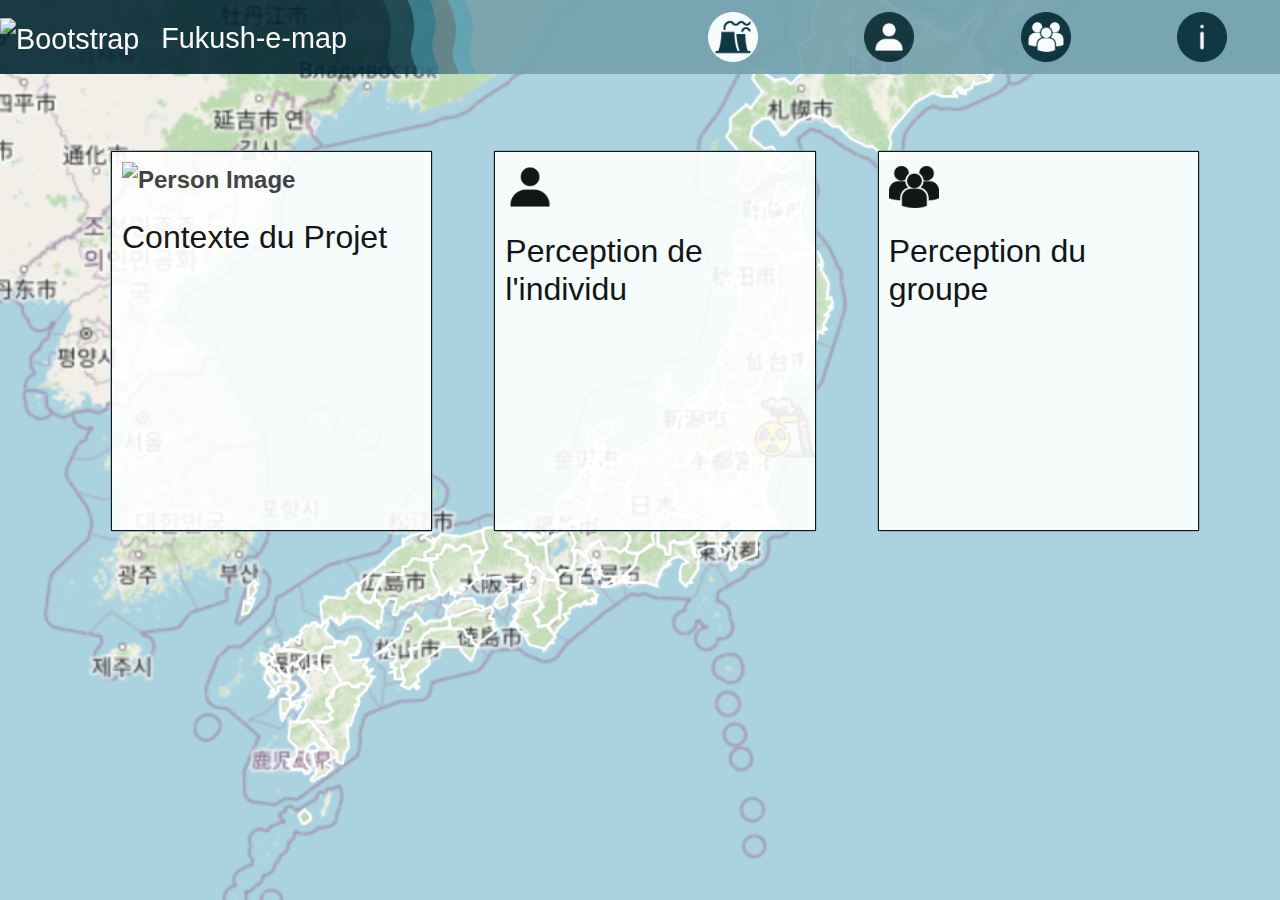
==== index.html @ 57be2b5f "Date" ====
<!DOCTYPE html>
<html lang="en">

<head>
    <meta charset="UTF-8">
    <meta name="viewport" content="width=device-width, initial-scale=1.0">
    <title>Document</title>

    <!-- Chargement d'un fichier de style CSS depuis le site web BootstrapCDN  -->
    <link rel="stylesheet" href="https://stackpath.bootstrapcdn.com/bootstrap/4.5.2/css/bootstrap.min.css">
    <link rel="stylesheet" href="style.css">
    <link rel="stylesheet" href="css/animation_page_accueil.css">
    <link rel="stylesheet" href="composant_copy/Animation_header.css">
    <link rel="stylesheet" href="composant_copy/header.css">

<body>
    <div id="body2">
        <div class="container">
            <header id="header2" class="border-bottom lh-1 py-1 fixed-top">
                <div class="row flex-nowrap justify-content-between align-items-center">
                    <div class="col-6 pt-1">
                        <a class="navbar-brand" href="index.html">
                            <img src="img/logo.png" alt="Bootstrap" width=100% height=100%>
                            <a class="navbar-brand" href="index.html">Fukush-e-map</a>
                        </a>
                    </div>
                    <div class="col-6">
                        <div style="display: flex; flex-wrap: wrap; justify-content: space-around;">
                            <div class="card-container2">
                                <div class="card2">
                                    <a id="lienImage1" href="index.html">
                                        <div class="card--display2"
                                            style="display: flex; align-items: center; justify-content: center;">
                                            <img id="imageChanger1" src="img/Centrale_aprés.png"class="person-icon">
                                        </div>
                                    </a>
                                    <div class="card--border2"></div>
                                </div>
                            </div>
    
                            <div class="card-container2">
                                <div class="card2">
                                    <a id="lienImage2" href="Individue.html">
                                        <div class="card--display2"
                                            style="display: flex; align-items: center; justify-content: center;">
                                            <img id="imageChanger2" src="img/Utilisateur_avant.png"class="person-icon">
                                        </div>
                                    </a>
                                    <div class="card--border2"></div>
                                </div>
                            </div>
    
                            <div class="card-container2">
                                <div class="card2">
                                    <a id="lienImage3" href="Groupe.html">
                                        <div class="card--display2" style="display: flex; align-items: center; justify-content: center;">
                                            <img id="imageChanger3" src="img/Groupe_avant.png" alt="Groupe" class="person-icon">
                                        </div>
                                    </a>
                                    <div class="card--border2"></div>
                                </div>
                            </div>
    
                            <div class="card-container2" >
                                <div class="card2" >
                                    <a id="lienImage4" href="Source.html">
                                        <div class="card--display2"
                                            style="display: flex; align-items: center; justify-content: center;">
                                            <img id="imageChanger4" src="img/info_avant.png" alt="Info" class="person-icon">
                                        </div>
                                    </a>
                                    <div class="card--border2"></div>
                                </div>
                            </div>
                        </div>
                    </div>
                </div>
            </header>
        </div>
    </div>
    
    <div class="card-container">
        <div class="card"><a href="hottub">
                <div class="card--display"><img src="img/Centrale.png" alt="Person Image" class="person-icon"></i><br>
                    <h2>Contexte du Projet</h2>
                </div>
                <div class="card--hover">
                    <h2>Contexte du Projet</h2>
                    <p style="font-size:0.8em;">L’application donnera suite aux résultats du projet de recherche DILEM
                        (2012-2017), consacré au suivi de personnes sinistrées de l’accident nucléaire de la centrale
                        Fukushima Daiichi (1F) au Japon, et focalisé sur la « zone grise » de l’accident. Il s’agit des
                        territoires contaminés ou suspectés de l’être mais non reconnus officiellement, situés au-delà
                        de la zone d’évacuation définie par le gouvernement en 2011.</p>
                    <p class="link">Lien vers des sources du projet</p>
                </div>
            </a>
            <div class="card--border"></div>
        </div>
    </div>
    <div class="card-container" id="ff">
        <div class="card"><a href="worldweb">
                <div class="card--display">
                    <img src="img/utilisateur.png" alt="Person Image" class="person-icon">
                    <br>
                    <h2>Perception de l'individu</h2>
                </div>

                <div class="card--hover">
                    <h2>Perception de l'individu</h2>
                    <p>La section concernée de l'application va vous permettre de visualiser par individus
                        les éléments suivants : <br>
                        - Les lieux de résidence en 2011, 2013, 2014, 2015, 2016 et 2017.<br>
                        - Les zones étant considérées comme à risque et les zones sûres en 2013, 2015 et
                        2017.</p>
                    <p class="link">Lien vers la page Individu</p>
                </div>
            </a>
            <div class="card--border"></div>
        </div>
    </div>
    <div class="card-container">
        <div class="card" id="groupe"><a href="trainthings">
                <div class="card--display"><img src="img/Groupe.png" alt="Person Image" class="person-icon"></i><br>
                    <h2>Perception du groupe</h2>
                </div>
                <div class="card--hover">
                    <h2>Perception du groupe</h2>
                    <p>Cette partie de l'application vous permettra de comparer les deux données
                        suivantes :<br>- Les relevées de radiation mesurée par le gouvernement Japonais.<br>- Les
                        espaces jugés à risque radiatif par les enquêtés.</p>
                    <p class="link">Lien vers la page Groupe</p>
                </div>
            </a>
            <div class="card--border"></div>
        </div>
    </div>
</body>

<script src="https://code.jquery.com/jquery-3.5.1.min.js"></script>
<script src="js/Jquery.js"></script>


</html>
---- style.css ----
header {
  margin-bottom: 20px;
  /* Ajoute un espace de 20 pixels en bas de l'en-tête */
  background-image: url("img/banniére3.png");
  background-size: cover;
  /* Redimensionne l'image pour couvrir l'en-tête */
  background-position: center;
  /* Centre l'image dans l'en-tête */
  background-repeat: no-repeat;
  /* Empêche la répétition de l'image */
  z-index: 1000;
  /* Définir un z-index élevé pour maintenir le header au-dessus */

}

.leaflet-sidebar-header {
  background-color: #5A7B85;
  opacity: 0.9;
  padding: 10px;
  /* Ajoute un espacement intérieur de 10 pixels */
  margin-bottom: 10px;
  /* Ajoute un espace de 10 pixels en bas de l'en-tête */
  max-height: 60px;
  /* Limite la hauteur de l'en-tête */
}

/* Ajuster les marges et paddings des éléments internes */
header .navbar-brand img {
  width: 65px;
  /* Réduire la taille du logo */
  height: 65px;
  margin-right: 2px;
  /* Ajouter un espace entre le logo et le texte */
}

header .navbar-brand {
  font-size: 1.80rem;
  margin-right: 20px;
  color: #FEFCFC;
  margin-right: 20px;
}

header .col-4.d-flex.justify-content-end.align-items-center {
  padding-top: 10px;
  /* Ajouter un espace au-dessus du bouton Source */
  padding-bottom: 10px;
  /* Ajouter un espace en dessous du bouton Source */
}

.custom-btn {
  background-color: #EEE9E4;
  color: #B32A2A;
  border-color: black;
  border-radius: 21px;

  /* Ajoutez d'autres styles personnalisés selon vos besoins */
}

.btn-outline-primary:hover {
  color: #B32A2A;
  background-color: #EEE9E4;
  border-color: #EEE9E4;
}

.container {
  margin-right: auto;
  margin-left: auto;
  position: relative;
  padding-top: 50px;
}

#contexte {
  margin-right: auto;
  margin-left: auto;
  background-color: #2C7185;
  /* Background color */
  position: relative;
  border-radius: 10px;
  /* Vous pouvez ajuster la valeur en pixels selon le degré de courbure souhaité */
  border-top-left-radius: 10px;
  border-top-right-radius: 10px;
  border-bottom-right-radius: 10px;
  border-bottom-left-radius: 10px;
  color: white;
}

/* Style pour le conteneur risque réel vs risque perçu*/
.col-md-12:nth-child(2) .border {
  background-color: #5A7B85;
  /* Changer la couleur de fond  */
  color: #FEFCFC;
  /* Changer la couleur des textes  */
}

/* Style pour le conteneur risque réel vs risque perçu*/
.col-md-12:nth-child(3) .border {
  background-color: #5A9CB1;
  /* Changer la couleur de fond  */
  color: #FEFCFC;
  /* Changer la couleur des textes  */
}

.content {
  padding: 20px;
}

@font-face {
  font-family: 'Allerta Stencile';
  src: url('font/AllertaStencil-Regular.ttf') format('truetype');
}

body {
  font-family: 'Allerta Stencile', sans-serif;
  margin: 0;
  padding-top: 70px;
  background-image:url('img/ecran.png');
  background-size: cover;
  background-position: center;
  background-repeat: no-repeat;
  background-attachment: fixed;
  background-blend-mode: multiply;
  opacity: 0.9;
}

html,
body {
  width: 100%;
  margin: 0;
  padding: 0;
}

.custom-map-container {
  height: calc(100vh - 80px);
}


.border-bottom {
  border-bottom: 0px solid #dee2e6 !important;
}

/* STYLE du sidepanel */

.sidepanel {
  position: relative;
  z-index: 999;
  /* Définir un z-index inférieur pour le sidepanel */
  font-family: 'Allerta Stencile', sans-serif;
}

.header h1 {
  display: flex;
  justify-content: center;
  align-items: center;
}

.header a {
  font-size: 16px;
  color: #D6D6D6;
  text-decoration: none;
  margin-left: 24px;
}

.header a:hover {
  color: #2C7185;
  text-decoration: underline;
}

.header a span {
  margin-left: 4px;
}

.header a svg {
  vertical-align: middle;
}

.sidepanel-content {
  font-size: 1rem;
  text-decoration: none;
  font-size: 1rem;
  color: black;
  transition: color 0.3s ease-in;
  font-family: 'Allerta Stencile', sans-serif;
}

.sidepanel-content h4 {
  margin-top: 0;
  margin-bottom: 0;
}

.sidepanel-content a:hover {
  color: #2C7185;
  text-decoration: underline;
}

label {
  font-size: small;
  /* Ajustez la taille du texte du label */
}

select {
  font-size: small;
}
/* Style pour positionner les labels en dessous */
#tickmarks {
  display: flex;
  padding-top: 10px;
  list-style-type: none;
  margin: 0;
  padding: 0;
}

.tickmarks-below {
  position: fixed;
  bottom: 0;
  width: 100%;
  text-align: center;
  /* Pour centrer les tickmarks horizontalement */
  transform: translateY(100%);
  /* Pour les déplacer en bas */
}

#toggleLayer {
  top: 10px;
  left: 10px;
  background: none;
  border: none;
  cursor: pointer;
}

#toggleLayer:focus {
  outline: none;
  /* Supprime la bordure de focus */
}

#id_dilemSelect {
  /* Add scrollbar for overflow */
  overflow-y: auto;
}

/* Style pour la checkbox */
#showSecondMapCheckbox {
  margin-top: 10px;
  /* Espacement pour séparer la checkbox des cartes */
}

/* Heatmap */
#mapContainer2 {
  display: none;
  right: 0;
  z-index: 1000;
}

#mapContainer1 {
  position: absolute;
  /* Position absolue pour permettre la superposition */
  left: 0;
  /* Aligner la gauche de la carte */
  width: 100%;
  /* Utilisez la moitié de la largeur parente */
  height: calc(100vh - 80px);
  /* Hauteur de la carte */
  z-index: 1;
  /* Assurez-vous que la première carte est en dessous */
  margin-top: 30px;
}


#mapContainer2 {
  position: absolute;
  /* Position absolue pour permettre la superposition */
  right: 0;
  /* Aligner la droite de la carte */
  width: 35%;
  /* Utilisez la moitié de la largeur parente */
  height: calc(100vh - 80px);
  /* Hauteur de la carte */
  z-index: 2;
  /* Assurez-vous que la deuxième carte est au-dessus */
  margin-top: 30px;
}


/* HEATMAP LEGEND */
.heatmap-legend {
  position: absolute;
  bottom: 4.5%;
  /* Position en bas à 5% de la hauteur de la carte */
  right: 1%;
  /* Position à droite à 5% de la largeur de la carte */
  padding: 10px;
  background-color: white;
  border-radius: 5px;
  font-size: 14px;
  z-index: 999;
  display: flex;
  align-items: center;
  /* Aligner les éléments sur la même ligne */
  justify-content: space-between;
  /* Répartir les éléments uniformément */
  opacity: 90%;
}

/* Style pour le dégradé de couleurs */
.heatmap-gradient {
  width: 20px;
  /* Largeur du rectangle vertical */
  height: 77px;
  /* Hauteur du rectangle vertical */
  background: linear-gradient(to bottom, blue, lime, yellow, red);
  border-radius: 5px;
  margin-right: 10px;
  /* Ajustement de la marge droite */
}

.legend-label-container {
  display: flex;
  flex-direction: column;
}

/* Style pour les étiquettes de légende */
.legend-label {
  margin-left: 5px;
  /* Ajustez la marge selon vos besoins */
}


/* BUtton prefecture */

.style_boutons_divisions_adm {
  background-color: transparent; /* Supprime le fond gris */
  border: none; /* Supprime les bordures */
  cursor: pointer; /* Change le curseur au survol */
  color: #333; /* Couleur du texte */
  font-size: small; /* Taille de la police */
  padding: 0; /* Supprimer le rembourrage */
  margin: 0; /* Supprimer la marge */
}

.style_boutons_divisions_adm:hover {
  color: #666; /* Couleur du texte au survol */
}

/* style TOGLLE */
#toggleLayer1, #toggleLayer2 {
  top: 10px;
  left: 10px;
  background: none;
  border: none;
  cursor: pointer;
}
#toggleLayer1:focus, #toggleLayer2:focus {
  outline: none; /* Supprime la bordure de focus */
}
/* Styles pour la légende personnalisée */
.legendIndiv {
  position: absolute;
  bottom: 10px; /* Ajustez la position verticale selon vos besoins */
  right: 40px; /* Ajustez la position horizontale selon vos besoins */
  background-color: white;
  padding: 10px;
  border: 1px solid black;
  border-radius: 5px;
  z-index: 1000; /* Assurez-vous que la légende est au-dessus des autres éléments de la carte */
}


/* Ajouter un contour blanc autour de la légende */
.legendGroupe {
  background-color: white;
  padding: 10px;
  border: 1px solid black;
  border-radius: 5px;
  box-shadow: 0 0 10px rgba(0, 0, 0, 0.1); /* Ajouter une ombre si désiré */
}

/* page d'accueil */

.contexte_bis {
  width: 1100px; /* Largeur du rectangle */
  height: 350px; /* Hauteur du rectangle */
  background-color: #2C7185; /* Couleur de fond */
  border: 2px solid #2C7185; /* Bordure du rectangle */
  margin-top: 50px; /* Marge au-dessus du rectangle */
  margin-left: auto; /* Centrer horizontalement */
  margin-right: auto; /* Centrer horizontalement */
  border-radius: 20px; /* Rayon de courbure des coins */
  padding: 30px; /* Marges à l'intérieur du rectangle */
  color: white; /* Couleur du texte */
}

.trajectoire {
  width: 1100px; /* Largeur du rectangle */
  height: 350px; /* Hauteur du rectangle */
  background-color: #5A9CB1; /* Couleur de fond */
  border: 2px solid #5A9CB1; /* Bordure du rectangle */
  margin-top: 50px; /* Marge au-dessus du rectangle */
  margin-left: auto; /* Centrer horizontalement */
  margin-right: auto; /* Centrer horizontalement */
  border-radius: 20px; /* Rayon de courbure des coins */
  padding: 30px; /* Marges à l'intérieur du rectangle */
  color: white; /* Couleur du texte */
}

.risque {
  width: 1100px; /* Largeur du rectangle */
  height: 350px; /* Hauteur du rectangle */
  background-color: #5A7B85; /* Couleur de fond */
  border: 2px solid #5A7B85; /* Bordure du rectangle */
  margin-top: 50px; /* Marge au-dessus du rectangle */
  margin-left: auto; /* Centrer horizontalement */
  margin-right: auto; /* Centrer horizontalement */
  border-radius: 20px; /* Rayon de courbure des coins */
  padding: 30px; /* Marges à l'intérieur du rectangle */
  color: white; /* Couleur du texte */
}
#titrepopup{
  color:#002530;
  font-size:medium;
}

/* TEXTE EN SURBRIANCE TEST*/
.highlight-text {
  display: none;
  text-shadow: 2px 2px 4px rgba(0, 0, 0, 0.5); /* Ajoute une ombre de 2px vers la droite et vers le bas, avec un flou de 4px */
  border-bottom: 2px solid transparent; /* Ajoute une bordure inférieure transparente */
  transition: border-bottom 0.3s; /* Ajoute une transition fluide */
}

h1:hover .highlight-text {
  display: inline;}
---- css/animation_page_accueil.css ----
body {
  padding: 50px;
  display: flex;
  flex-flow: wrap;
  font-family: "Allerta Stencile", sans-serif;
}
body * {
  box-sizing: border-box;
}

.card-container {
  flex: 100px;
  margin: 30px;
  margin-top: 100px;
}
.card-container .card {
  font-weight: bold;
  position: relative;
  width: 100%;
}
.card-container .card a {
  padding: 10px;
  width: 100%;
  height: 380px;
  border: 1.8px solid black;
  background: white;
  text-decoration: none;
  color: black;
  display: block;
  transition: 0.25s ease;
  z-index: 1;
}
.card-container .card a:hover {
  transform: translate(-30px, -30px);
  border-color: #c76e6c;
}
.card-container .card a:hover .card--display {
  display: none;
}
.card-container .card a:hover .card--hover {
  
  display: block;
}
.card-container .card a .card--display i {
  font-size: 60px;
  margin-top: 200px;
}
.card-container .card a .card--display h2 {
  margin: 20px 0 0;
}
.card-container .card a .card--hover {
  display: none;
}
.card-container .card a .card--hover h2 {
  margin: 20px 0;
}
.card-container .card a .card--hover p {
  font-weight: normal;
  line-height: 1.5;
}
.card-container .card a .card--hover p.link {
  margin: 20px 0 0;
  font-weight: bold;
  color: #c76e6c;
}
.card-container .card .card--border {
  position: absolute;
  width: 100%;
  height: 100%;
  left: 0;
  top: 0;
  border: 1.5px dashed black;
  z-index:0;
}
.card-container .card.card--dark a {
  color: white;
  background-color: black;
  border-color: black;
}
.card-container .card.card--dark a .card--hover .link {
  color: #fde74c;
  
}

.person-icon {
  font-size: 24px; /* Adjust the size of the icon */
  color: #333; /* Change the color of the icon */
  height: 50px;
  width: 50px;
}

p{
  font-size:0.8em;
  text-align: justify;
}
.card {
  position: relative; /* Permet de positionner correctement le contenu au-dessus de l'image de fond */
  background-color: #9fc6da;
  background-size: cover; /* Ajuster la taille de l'image pour couvrir toute la carte */
  background-position: center; /* Centrer l'image dans la carte */
}
---- composant_copy/Animation_header.css ----
.card-containers {
  flex: 120px;
  margin:30px;
  margin-top: 30px;
  margin-bottom: 30px;
}

.card-container2 .card2 {
  display: flex;
  flex-wrap: wrap;
  align-items: center; /* Aligne les centres verticalement */
  justify-content: space-around; /* Répartit les cartes horizontalement */
  font-weight: bold;
  position: relative;
  width: 100%;
}

.card-container2 .card2 a {
  padding: 8px;
  width: 100%;
  height: 100%;
  text-decoration: none;
  color: black;
  display: block;
  transition: 0.25s ease;
  z-index: 2;
}

.card-container2 .card2 a:hover {
  transform: translate(-3px, -3px);
  border-color: #c76e6c;
}

.card-container2 .card2 a:hover .card--display2 {
  display: none;
}

.card-container2 .card2 a:hover .card--hover2 {
  display: block;
}

.card-container2 .card2 a .card--display2 i {
  font-size: 60px;
  margin-top: 100px;
}

.card-container2 .card2 a .card--display2 h2 {
  margin: 10px 0 0;
  width: 100%;
  height: auto; /* Pour permettre à la hauteur de s'ajuster automatiquement à la taille du contenu */
  overflow: hidden; /* Pour cacher tout contenu dépassant de la carte */
  word-wrap: break-word; /* Pour forcer le texte à se casser en fin de ligne si nécessaire */

}

.card-container2 .card2 a .card--hover2 {
  display: none;
}

.card-container2 .card2 a .card--hover2 h5 {
  margin: 10px 0;
}

.card-container2 .card2 a .card--hover2 p {
  font-weight: normal;
  line-height: 1.5;
}

.card-container2 .card2 a .card--hover2 p.link {
  margin: 20px 0 0;
  font-weight: bold;
  color: #c76e6c;
}


.card-container2 .card2.card--dark2 a {
  color: white;
  background-color: black;
  border-color: black;
}
---- composant_copy/header.css ----
header {
    margin-bottom: 20px;
    /* Ajoute un espace de 20 pixels en bas de l'en-tête */
    background-image: url("banniére3.png");
    background-size: cover;
    /* Redimensionne l'image pour couvrir l'en-tête */
    background-position: center;
    /* Centre l'image dans l'en-tête */
    background-repeat: no-repeat;
    /* Empêche la répétition de l'image */
    z-index: 1000;
    /* Définir un z-index élevé pour maintenir le header au-dessus */
  
  }
  
  .leaflet-sidebar-header {
    background-color: #5A7B85;
    opacity: 0.9;
    padding: 10px;
    /* Ajoute un espacement intérieur de 10 pixels */
    margin-bottom: 10px;
    /* Ajoute un espace de 10 pixels en bas de l'en-tête */
    max-height: 60px;
    /* Limite la hauteur de l'en-tête */
  }
  
  /* Ajuster les marges et paddings des éléments internes */
  header .navbar-brand img {
    width: 65px;
    /* Réduire la taille du logo */
    height: 65px;
    margin-right: 2px;
    /* Ajouter un espace entre le logo et le texte */
  }
  
  header .navbar-brand {
    font-size: 1.80rem;
    margin-right: 20px;
    color: #FEFCFC;
    margin-right: 20px;
  }
  
  header .col-4.d-flex.justify-content-end.align-items-center {
    padding-top: 10px;
    /* Ajouter un espace au-dessus du bouton Source */
    padding-bottom: 10px;
    /* Ajouter un espace en dessous du bouton Source */
  }
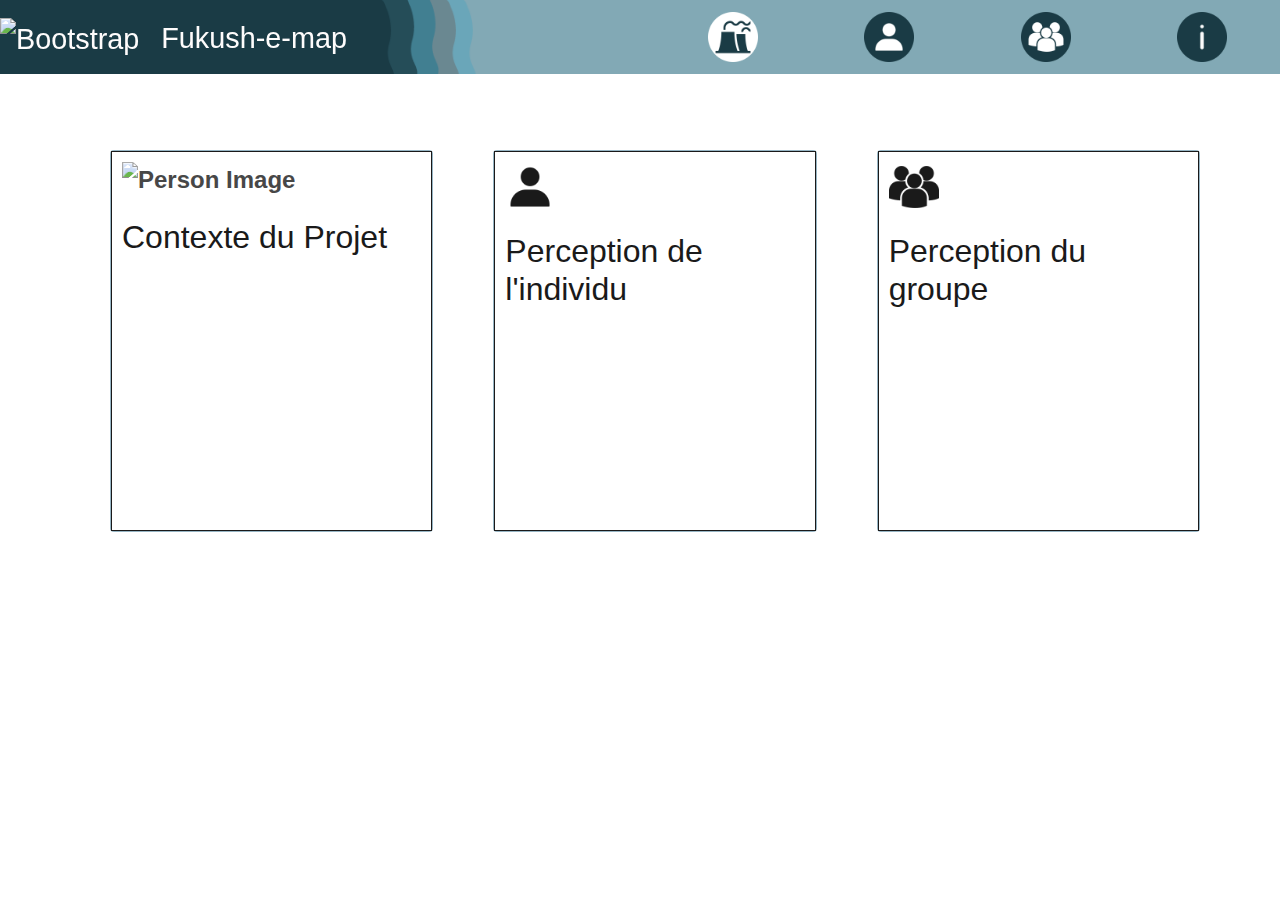
==== commit 429592ed: "10h52" ====
--- a/index.html
+++ b/index.html
@@ -4,14 +4,14 @@
 <head>
     <meta charset="UTF-8">
     <meta name="viewport" content="width=device-width, initial-scale=1.0">
-    <title>Document</title>
+    <title>Fukush-e-map</title>
 
     <!-- Chargement d'un fichier de style CSS depuis le site web BootstrapCDN  -->
     <link rel="stylesheet" href="https://stackpath.bootstrapcdn.com/bootstrap/4.5.2/css/bootstrap.min.css">
     <link rel="stylesheet" href="style.css">
     <link rel="stylesheet" href="css/animation_page_accueil.css">
-    <link rel="stylesheet" href="composant_copy/Animation_header.css">
-    <link rel="stylesheet" href="composant_copy/header.css">
+    <link rel="stylesheet" href="composant/Animation_header.css">
+    <link rel="stylesheet" href="composant/header.css">
 
 <body>
     <div id="body2">
@@ -80,7 +80,7 @@
     </div>
     
     <div class="card-container">
-        <div class="card"><a href="hottub">
+        <div class="card"><a href="index.html">
                 <div class="card--display"><img src="img/Centrale.png" alt="Person Image" class="person-icon"></i><br>
                     <h2>Contexte du Projet</h2>
                 </div>
@@ -97,8 +97,8 @@
             <div class="card--border"></div>
         </div>
     </div>
-    <div class="card-container" id="ff">
-        <div class="card"><a href="worldweb">
+    <div class="card-container">
+        <div class="card"><a href="Individue.html">
                 <div class="card--display">
                     <img src="img/utilisateur.png" alt="Person Image" class="person-icon">
                     <br>
@@ -119,7 +119,7 @@
         </div>
     </div>
     <div class="card-container">
-        <div class="card" id="groupe"><a href="trainthings">
+        <div class="card" id="groupe"><a href="Groupe.html">
                 <div class="card--display"><img src="img/Groupe.png" alt="Person Image" class="person-icon"></i><br>
                     <h2>Perception du groupe</h2>
                 </div>
--- a/style.css
+++ b/style.css
@@ -113,13 +113,13 @@
   font-family: 'Allerta Stencile', sans-serif;
   margin: 0;
   padding-top: 70px;
-  background-image:url('img/ecran.png');
   background-size: cover;
   background-position: center;
   background-repeat: no-repeat;
   background-attachment: fixed;
   background-blend-mode: multiply;
   opacity: 0.9;
+  overflow: hidden;
 }
 
 html,
@@ -130,7 +130,7 @@
 }
 
 .custom-map-container {
-  height: calc(100vh - 80px);
+  height: calc(100vh - 20px);
 }
 
 
@@ -257,11 +257,12 @@
   /* Aligner la gauche de la carte */
   width: 100%;
   /* Utilisez la moitié de la largeur parente */
-  height: calc(100vh - 80px);
+  height: calc(100vh - 83px);
   /* Hauteur de la carte */
   z-index: 1;
   /* Assurez-vous que la première carte est en dessous */
-  margin-top: 30px;
+  margin-top: 36px;
+  overflow: hidden;
 }
 
 
@@ -428,3 +429,67 @@
 
 h1:hover .highlight-text {
   display: inline;}
+
+  
+
+/* Legend Carte de consensus page Groupe */
+
+
+.style_boutons_divisions_adm {
+  background-color: transparent; /* Supprime le fond gris */
+  border: none; /* Supprime les bordures */
+  cursor: pointer; /* Change le curseur au survol */
+  color: #333; /* Couleur du texte */
+  font-size: small; /* Taille de la police */
+  padding: 0; /* Supprimer le rembourrage */
+  margin: 0; /* Supprimer la marge */
+}
+
+.style_boutons_divisions_adm:hover {
+  color: #666; /* Couleur du texte au survol */
+}
+
+#legend_groupe {
+  position: absolute;
+    bottom: 25px;
+    right: 8px;
+    background-color: rgba(255, 255, 255, 0.8);
+    padding: 10px;
+    border-radius: 5px;
+    font-family: Arial, sans-serif;
+    box-shadow: 0px 0px 5px rgba(0, 0, 0, 0.5); /* Ajouter un effet d'ombre */
+    z-index: 1000;
+
+
+}
+
+.legend-item {
+  display: inline-block; /* Ajoutez la marge nécessaire entre les éléments */
+}
+
+.legend-square {
+  display: inline-block;
+  width: 37px; /* Ajustez la largeur du carré selon vos préférences */
+  height: 20px;
+  margin: 0px 0px 0px -4.5px; /* Ajustez la hauteur du carré selon vos préférences */
+  border-top: 1px solid #ccc; /* Ajouter un contour gris */
+  border-bottom: 1px solid #ccc;
+  border-radius: 0.5px;
+  vertical-align: middle; /* Alignement vertical au centre */
+}
+
+.legend-label {
+  display: inline-block;
+  vertical-align: middle; /* Alignement vertical au centre */
+  text-align: center; /* Alignement horizontal au centre */
+}
+
+
+.legend-label {
+  display: inline-block;
+  margin: 0px 14.5px 0px 0px
+}
+
+.legend-title {
+  font-size: 15px;
+}--- a/css/animation_page_accueil.css
+++ b/css/animation_page_accueil.css
@@ -98,4 +98,19 @@
   background-color: #9fc6da;
   background-size: cover; /* Ajuster la taille de l'image pour couvrir toute la carte */
   background-position: center; /* Centrer l'image dans la carte */
+}
+@media (max-width: 768px) {
+  /* Pour les écrans jusqu'à 768px de large */
+
+  .card {
+    width: calc(50% - 20px); /* Utilisez 50% de la largeur moins l'espace de marge */
+  }
+}
+
+@media (max-width: 576px) {
+  /* Pour les écrans jusqu'à 576px de large */
+
+  .card {
+    width: calc(100% - 20px); /* Utilisez 100% de la largeur moins l'espace de marge */
+  }
 }--- a/composant/Animation_header.css
+++ b/composant/Animation_header.css
@@ -0,0 +1,103 @@
+.card-containers {
+  flex: 120px;
+  margin:30px;
+  margin-top: 30px;
+  margin-bottom: 30px;
+}
+
+.card-container2 .card2 {
+  display: flex;
+  flex-wrap: wrap;
+  align-items: center; /* Aligne les centres verticalement */
+  justify-content: space-around; /* Répartit les cartes horizontalement */
+  font-weight: bold;
+  position: relative;
+  width: 100%;
+}
+
+.card-container2 .card2 a {
+  padding: 8px;
+  width: 100%;
+  height: 100%;
+  text-decoration: none;
+  color: black;
+  display: block;
+  transition: 0.25s ease;
+  z-index: 2;
+}
+
+.card-container2 .card2 a:hover {
+  transform: translate(-3px, -3px);
+  border-color: #c76e6c;
+}
+
+.card-container2 .card2 a:hover .card--display2 {
+  display: none;
+}
+
+.card-container2 .card2 a:hover .card--hover2 {
+  display: block;
+}
+
+.card-container2 .card2 a .card--display2 i {
+  font-size: 60px;
+  margin-top: 100px;
+}
+
+.card-container2 .card2 a .card--display2 h2 {
+  margin: 10px 0 0;
+  width: 100%;
+  height: auto; /* Pour permettre à la hauteur de s'ajuster automatiquement à la taille du contenu */
+  overflow: hidden; /* Pour cacher tout contenu dépassant de la carte */
+  word-wrap: break-word; /* Pour forcer le texte à se casser en fin de ligne si nécessaire */
+
+}
+
+.card-container2 .card2 a .card--hover2 {
+  display: none;
+}
+
+.card-container2 .card2 a .card--hover2 h5 {
+  margin: 10px 0;
+}
+
+.card-container2 .card2 a .card--hover2 p {
+  font-weight: normal;
+  line-height: 1.5;
+}
+
+.card-container2 .card2 a .card--hover2 p.link {
+  margin: 20px 0 0;
+  font-weight: bold;
+  color: #c76e6c;
+}
+
+
+.card-container2 .card2.card--dark2 a {
+  color: white;
+  background-color: black;
+  border-color: black;
+}
+
+.card-container .card.card--dark a .card--hover .link {
+  color: #fde74c;
+  
+}
+
+.person-icon {
+  font-size: 24px; /* Adjust the size of the icon */
+  color: #333; /* Change the color of the icon */
+  height: 50px;
+  width: 50px;
+}
+
+p{
+  font-size:0.8em;
+  text-align: justify;
+}
+.card {
+  position: relative; /* Permet de positionner correctement le contenu au-dessus de l'image de fond */
+  background-color: #9fc6da;
+  background-size: cover; /* Ajuster la taille de l'image pour couvrir toute la carte */
+  background-position: center; /* Centrer l'image dans la carte */
+}--- a/composant/header.css
+++ b/composant/header.css
@@ -0,0 +1,49 @@
+header {
+    margin-bottom: 20px;
+    /* Ajoute un espace de 20 pixels en bas de l'en-tête */
+    background-image: url("banniére3.png");
+    background-size: cover;
+    /* Redimensionne l'image pour couvrir l'en-tête */
+    background-position: center;
+    /* Centre l'image dans l'en-tête */
+    background-repeat: no-repeat;
+    /* Empêche la répétition de l'image */
+    z-index: 1000;
+    /* Définir un z-index élevé pour maintenir le header au-dessus */
+  
+  }
+  
+  .leaflet-sidebar-header {
+    background-color: #5A7B85;
+    opacity: 0.9;
+    padding: 10px;
+    /* Ajoute un espacement intérieur de 10 pixels */
+    margin-bottom: 10px;
+    /* Ajoute un espace de 10 pixels en bas de l'en-tête */
+    max-height: 60px;
+    /* Limite la hauteur de l'en-tête */
+  }
+  
+  /* Ajuster les marges et paddings des éléments internes */
+  header .navbar-brand img {
+    width: 65px;
+    /* Réduire la taille du logo */
+    height: 65px;
+    margin-right: 2px;
+    /* Ajouter un espace entre le logo et le texte */
+  }
+  
+  header .navbar-brand {
+    font-size: 1.80rem;
+    margin-right: 20px;
+    color: #FEFCFC;
+    margin-right: 20px;
+  }
+  
+  header .col-4.d-flex.justify-content-end.align-items-center {
+    padding-top: 10px;
+    /* Ajouter un espace au-dessus du bouton Source */
+    padding-bottom: 10px;
+    /* Ajouter un espace en dessous du bouton Source */
+  }
+  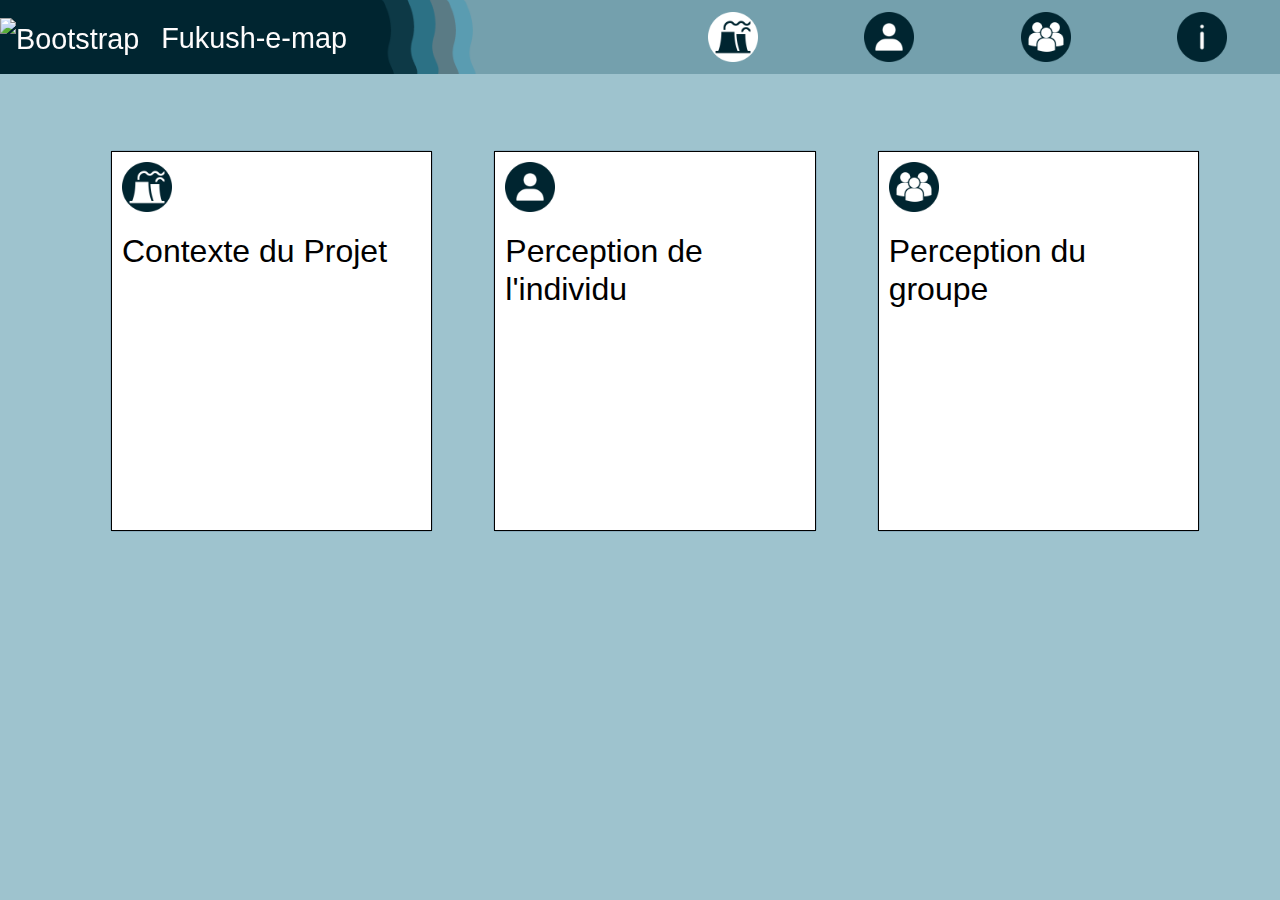
==== commit 499e5444: "Fin 8 mars" ====
--- a/index.html
+++ b/index.html
@@ -31,42 +31,45 @@
                                     <a id="lienImage1" href="index.html">
                                         <div class="card--display2"
                                             style="display: flex; align-items: center; justify-content: center;">
-                                            <img id="imageChanger1" src="img/Centrale_aprés.png"class="person-icon">
+                                            <img id="imageChanger1" src="img/Centrale_aprés.png" class="person-icon">
                                         </div>
                                     </a>
                                     <div class="card--border2"></div>
                                 </div>
                             </div>
-    
+
                             <div class="card-container2">
                                 <div class="card2">
                                     <a id="lienImage2" href="Individue.html">
                                         <div class="card--display2"
                                             style="display: flex; align-items: center; justify-content: center;">
-                                            <img id="imageChanger2" src="img/Utilisateur_avant.png"class="person-icon">
+                                            <img id="imageChanger2" src="img/Utilisateur_avant.png" class="person-icon">
                                         </div>
                                     </a>
                                     <div class="card--border2"></div>
                                 </div>
                             </div>
-    
+
                             <div class="card-container2">
                                 <div class="card2">
                                     <a id="lienImage3" href="Groupe.html">
-                                        <div class="card--display2" style="display: flex; align-items: center; justify-content: center;">
-                                            <img id="imageChanger3" src="img/Groupe_avant.png" alt="Groupe" class="person-icon">
+                                        <div class="card--display2"
+                                            style="display: flex; align-items: center; justify-content: center;">
+                                            <img id="imageChanger3" src="img/Groupe_avant.png" alt="Groupe"
+                                                class="person-icon">
                                         </div>
                                     </a>
                                     <div class="card--border2"></div>
                                 </div>
                             </div>
-    
-                            <div class="card-container2" >
-                                <div class="card2" >
+
+                            <div class="card-container2">
+                                <div class="card2">
                                     <a id="lienImage4" href="Source.html">
                                         <div class="card--display2"
                                             style="display: flex; align-items: center; justify-content: center;">
-                                            <img id="imageChanger4" src="img/info_avant.png" alt="Info" class="person-icon">
+                                            <img id="imageChanger4" src="img/info_avant.png" alt="Info"
+                                                class="person-icon">
                                         </div>
                                     </a>
                                     <div class="card--border2"></div>
@@ -78,19 +81,19 @@
             </header>
         </div>
     </div>
-    
+
     <div class="card-container">
         <div class="card"><a href="index.html">
-                <div class="card--display"><img src="img/Centrale.png" alt="Person Image" class="person-icon"></i><br>
+                <div class="card--display"><img src="img/Centrale_avant.png" alt="Person Image"
+                        class="person-icon"></i><br>
                     <h2>Contexte du Projet</h2>
                 </div>
                 <div class="card--hover">
+                    <img src="img/Centrale_avant.png" alt="Person Image" class="person-icon">
                     <h2>Contexte du Projet</h2>
                     <p style="font-size:0.8em;">L’application donnera suite aux résultats du projet de recherche DILEM
                         (2012-2017), consacré au suivi de personnes sinistrées de l’accident nucléaire de la centrale
-                        Fukushima Daiichi (1F) au Japon, et focalisé sur la « zone grise » de l’accident. Il s’agit des
-                        territoires contaminés ou suspectés de l’être mais non reconnus officiellement, situés au-delà
-                        de la zone d’évacuation définie par le gouvernement en 2011.</p>
+                        Fukushima Daiichi (1F) au Japon, et focalisé sur la « zone grise » de l’accident.</p>
                     <p class="link">Lien vers des sources du projet</p>
                 </div>
             </a>
@@ -100,12 +103,13 @@
     <div class="card-container">
         <div class="card"><a href="Individue.html">
                 <div class="card--display">
-                    <img src="img/utilisateur.png" alt="Person Image" class="person-icon">
+                    <img src="img/Utilisateur_avant.png" alt="Person Image" class="person-icon">
                     <br>
                     <h2>Perception de l'individu</h2>
                 </div>
 
                 <div class="card--hover">
+                    <img src="img/Utilisateur_avant.png" alt="Person Image" class="person-icon">
                     <h2>Perception de l'individu</h2>
                     <p>La section concernée de l'application va vous permettre de visualiser par individus
                         les éléments suivants : <br>
@@ -120,10 +124,12 @@
     </div>
     <div class="card-container">
         <div class="card" id="groupe"><a href="Groupe.html">
-                <div class="card--display"><img src="img/Groupe.png" alt="Person Image" class="person-icon"></i><br>
+                <div class="card--display"><img src="img/Groupe_avant.png" alt="Person Image"
+                        class="person-icon"></i><br>
                     <h2>Perception du groupe</h2>
                 </div>
                 <div class="card--hover">
+                    <img src="img/Groupe_avant.png" alt="Person Image" class="person-icon">
                     <h2>Perception du groupe</h2>
                     <p>Cette partie de l'application vous permettra de comparer les deux données
                         suivantes :<br>- Les relevées de radiation mesurée par le gouvernement Japonais.<br>- Les
@@ -136,8 +142,4 @@
     </div>
 </body>
 
-<script src="https://code.jquery.com/jquery-3.5.1.min.js"></script>
-<script src="js/Jquery.js"></script>
-
-
 </html>--- a/style.css
+++ b/style.css
@@ -109,16 +109,16 @@
   src: url('font/AllertaStencil-Regular.ttf') format('truetype');
 }
 
-body {
+body{
   font-family: 'Allerta Stencile', sans-serif;
   margin: 0;
   padding-top: 70px;
   background-size: cover;
   background-position: center;
+  background-color:#9ec3ce;
   background-repeat: no-repeat;
   background-attachment: fixed;
   background-blend-mode: multiply;
-  opacity: 0.9;
   overflow: hidden;
 }
 
--- a/css/animation_page_accueil.css
+++ b/css/animation_page_accueil.css
@@ -31,7 +31,7 @@
   z-index: 1;
 }
 .card-container .card a:hover {
-  transform: translate(-30px, -30px);
+  transform: translate(-20px, -20px);
   border-color: #c76e6c;
 }
 .card-container .card a:hover .card--display {
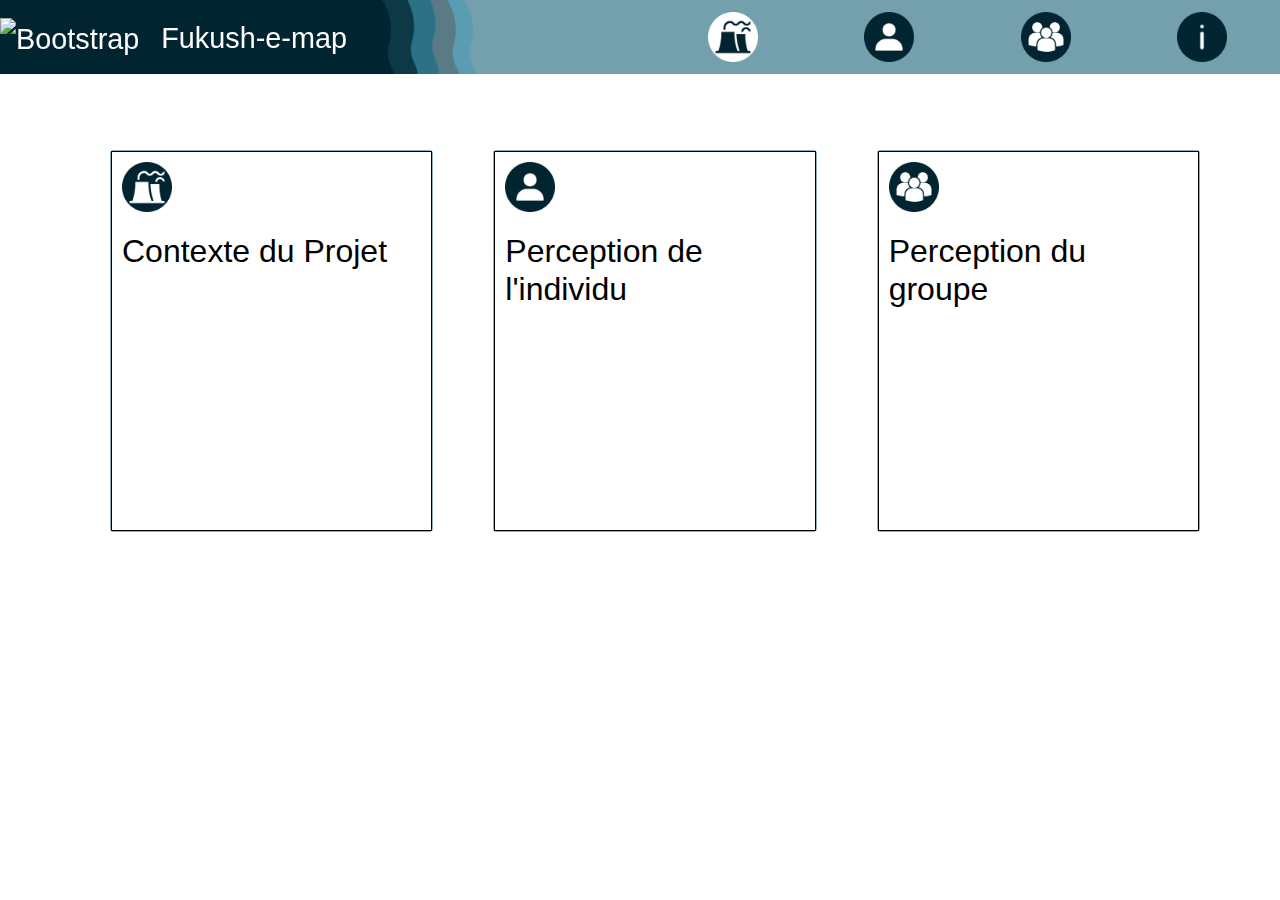
==== commit 4dec8c38: "Mars 9 aprés-midi" ====
--- a/index.html
+++ b/index.html
@@ -9,9 +9,9 @@
     <!-- Chargement d'un fichier de style CSS depuis le site web BootstrapCDN  -->
     <link rel="stylesheet" href="https://stackpath.bootstrapcdn.com/bootstrap/4.5.2/css/bootstrap.min.css">
     <link rel="stylesheet" href="style.css">
-    <link rel="stylesheet" href="css/animation_page_accueil.css">
-    <link rel="stylesheet" href="composant/Animation_header.css">
-    <link rel="stylesheet" href="composant/header.css">
+    <link rel="stylesheet" href="css_animation_index_source/animation_page_accueil.css">
+    <link rel="stylesheet" href="Header_css_image/Animation_header.css">
+    <link rel="stylesheet" href="Header_css_image/header.css">
 
 <body>
     <div id="body2">
@@ -65,7 +65,7 @@
 
                             <div class="card-container2">
                                 <div class="card2">
-                                    <a id="lienImage4" href="Source.html">
+                                    <a id="lienImage4" href="Informations.html">
                                         <div class="card--display2"
                                             style="display: flex; align-items: center; justify-content: center;">
                                             <img id="imageChanger4" src="img/info_avant.png" alt="Info"
--- a/style.css
+++ b/style.css
@@ -115,7 +115,7 @@
   padding-top: 70px;
   background-size: cover;
   background-position: center;
-  background-color:#9ec3ce;
+  background-image: url('img/645.jpg');
   background-repeat: no-repeat;
   background-attachment: fixed;
   background-blend-mode: multiply;
@@ -451,16 +451,14 @@
 
 #legend_groupe {
   position: absolute;
-    bottom: 25px;
-    right: 8px;
+    bottom: 90px;
+    right: 20px;
     background-color: rgba(255, 255, 255, 0.8);
     padding: 10px;
     border-radius: 5px;
     font-family: Arial, sans-serif;
     box-shadow: 0px 0px 5px rgba(0, 0, 0, 0.5); /* Ajouter un effet d'ombre */
     z-index: 1000;
-
-
 }
 
 .legend-item {
@@ -482,14 +480,14 @@
   display: inline-block;
   vertical-align: middle; /* Alignement vertical au centre */
   text-align: center; /* Alignement horizontal au centre */
-}
-
-
-.legend-label {
-  display: inline-block;
-  margin: 0px 14.5px 0px 0px
+  margin: 0px 20px 0px 0px; /* Ajouter de la marge */
+  
+}
+
+.legend-content {
+  margin-left: 50px; /* Déplacer seulement les éléments de légende vers la droite */
 }
 
 .legend-title {
   font-size: 15px;
-}+}
--- a/css_animation_index_source/animation_page_accueil.css
+++ b/css_animation_index_source/animation_page_accueil.css
@@ -0,0 +1,116 @@
+body {
+  padding: 50px;
+  display: flex;
+  flex-flow: wrap;
+  font-family: "Allerta Stencile", sans-serif;
+}
+body * {
+  box-sizing: border-box;
+}
+
+.card-container {
+  flex: 100px;
+  margin: 30px;
+  margin-top: 100px;
+}
+.card-container .card {
+  font-weight: bold;
+  position: relative;
+  width: 100%;
+}
+.card-container .card a {
+  padding: 10px;
+  width: 100%;
+  height: 380px;
+  border: 1.8px solid black;
+  background: white;
+  text-decoration: none;
+  color: black;
+  display: block;
+  transition: 0.25s ease;
+  z-index: 1;
+}
+.card-container .card a:hover {
+  transform: translate(-20px, -20px);
+  border-color: #c76e6c;
+}
+.card-container .card a:hover .card--display {
+  display: none;
+}
+.card-container .card a:hover .card--hover {
+  
+  display: block;
+}
+.card-container .card a .card--display i {
+  font-size: 60px;
+  margin-top: 200px;
+}
+.card-container .card a .card--display h2 {
+  margin: 20px 0 0;
+}
+.card-container .card a .card--hover {
+  display: none;
+}
+.card-container .card a .card--hover h2 {
+  margin: 20px 0;
+}
+.card-container .card a .card--hover p {
+  font-weight: normal;
+  line-height: 1.5;
+}
+.card-container .card a .card--hover p.link {
+  margin: 20px 0 0;
+  font-weight: bold;
+  color: #c76e6c;
+}
+.card-container .card .card--border {
+  position: absolute;
+  width: 100%;
+  height: 100%;
+  left: 0;
+  top: 0;
+  border: 1.5px dashed black;
+  z-index:0;
+}
+.card-container .card.card--dark a {
+  color: white;
+  background-color: black;
+  border-color: black;
+}
+.card-container .card.card--dark a .card--hover .link {
+  color: #fde74c;
+  
+}
+
+.person-icon {
+  font-size: 24px; /* Adjust the size of the icon */
+  color: #333; /* Change the color of the icon */
+  height: 50px;
+  width: 50px;
+}
+
+p{
+  font-size:0.8em;
+  text-align: justify;
+}
+.card {
+  position: relative; /* Permet de positionner correctement le contenu au-dessus de l'image de fond */
+  background-color: #9fc6da;
+  background-size: cover; /* Ajuster la taille de l'image pour couvrir toute la carte */
+  background-position: center; /* Centrer l'image dans la carte */
+}
+@media (max-width: 768px) {
+  /* Pour les écrans jusqu'à 768px de large */
+
+  .card {
+    width: calc(50% - 20px); /* Utilisez 50% de la largeur moins l'espace de marge */
+  }
+}
+
+@media (max-width: 576px) {
+  /* Pour les écrans jusqu'à 576px de large */
+
+  .card {
+    width: calc(100% - 20px); /* Utilisez 100% de la largeur moins l'espace de marge */
+  }
+}--- a/Header_css_image/Animation_header.css
+++ b/Header_css_image/Animation_header.css
@@ -0,0 +1,103 @@
+.card-containers {
+  flex: 120px;
+  margin:30px;
+  margin-top: 30px;
+  margin-bottom: 30px;
+}
+
+.card-container2 .card2 {
+  display: flex;
+  flex-wrap: wrap;
+  align-items: center; /* Aligne les centres verticalement */
+  justify-content: space-around; /* Répartit les cartes horizontalement */
+  font-weight: bold;
+  position: relative;
+  width: 100%;
+}
+
+.card-container2 .card2 a {
+  padding: 8px;
+  width: 100%;
+  height: 100%;
+  text-decoration: none;
+  color: black;
+  display: block;
+  transition: 0.25s ease;
+  z-index: 2;
+}
+
+.card-container2 .card2 a:hover {
+  transform: translate(-3px, -3px);
+  border-color: #c76e6c;
+}
+
+.card-container2 .card2 a:hover .card--display2 {
+  display: none;
+}
+
+.card-container2 .card2 a:hover .card--hover2 {
+  display: block;
+}
+
+.card-container2 .card2 a .card--display2 i {
+  font-size: 60px;
+  margin-top: 100px;
+}
+
+.card-container2 .card2 a .card--display2 h2 {
+  margin: 10px 0 0;
+  width: 100%;
+  height: auto; /* Pour permettre à la hauteur de s'ajuster automatiquement à la taille du contenu */
+  overflow: hidden; /* Pour cacher tout contenu dépassant de la carte */
+  word-wrap: break-word; /* Pour forcer le texte à se casser en fin de ligne si nécessaire */
+
+}
+
+.card-container2 .card2 a .card--hover2 {
+  display: none;
+}
+
+.card-container2 .card2 a .card--hover2 h5 {
+  margin: 10px 0;
+}
+
+.card-container2 .card2 a .card--hover2 p {
+  font-weight: normal;
+  line-height: 1.5;
+}
+
+.card-container2 .card2 a .card--hover2 p.link {
+  margin: 20px 0 0;
+  font-weight: bold;
+  color: #c76e6c;
+}
+
+
+.card-container2 .card2.card--dark2 a {
+  color: white;
+  background-color: black;
+  border-color: black;
+}
+
+.card-container .card.card--dark a .card--hover .link {
+  color: #fde74c;
+  
+}
+
+.person-icon {
+  font-size: 24px; /* Adjust the size of the icon */
+  color: #333; /* Change the color of the icon */
+  height: 50px;
+  width: 50px;
+}
+
+p{
+  font-size:0.8em;
+  text-align: justify;
+}
+.card {
+  position: relative; /* Permet de positionner correctement le contenu au-dessus de l'image de fond */
+  background-color: #9fc6da;
+  background-size: cover; /* Ajuster la taille de l'image pour couvrir toute la carte */
+  background-position: center; /* Centrer l'image dans la carte */
+}--- a/Header_css_image/header.css
+++ b/Header_css_image/header.css
@@ -0,0 +1,49 @@
+header {
+    margin-bottom: 20px;
+    /* Ajoute un espace de 20 pixels en bas de l'en-tête */
+    background-image: url("banniére3.png");
+    background-size: cover;
+    /* Redimensionne l'image pour couvrir l'en-tête */
+    background-position: center;
+    /* Centre l'image dans l'en-tête */
+    background-repeat: no-repeat;
+    /* Empêche la répétition de l'image */
+    z-index: 1000;
+    /* Définir un z-index élevé pour maintenir le header au-dessus */
+  
+  }
+  
+  .leaflet-sidebar-header {
+    background-color: #5A7B85;
+    opacity: 0.9;
+    padding: 10px;
+    /* Ajoute un espacement intérieur de 10 pixels */
+    margin-bottom: 10px;
+    /* Ajoute un espace de 10 pixels en bas de l'en-tête */
+    max-height: 60px;
+    /* Limite la hauteur de l'en-tête */
+  }
+  
+  /* Ajuster les marges et paddings des éléments internes */
+  header .navbar-brand img {
+    width: 65px;
+    /* Réduire la taille du logo */
+    height: 65px;
+    margin-right: 2px;
+    /* Ajouter un espace entre le logo et le texte */
+  }
+  
+  header .navbar-brand {
+    font-size: 1.80rem;
+    margin-right: 20px;
+    color: #FEFCFC;
+    margin-right: 20px;
+  }
+  
+  header .col-4.d-flex.justify-content-end.align-items-center {
+    padding-top: 10px;
+    /* Ajouter un espace au-dessus du bouton Source */
+    padding-bottom: 10px;
+    /* Ajouter un espace en dessous du bouton Source */
+  }
+  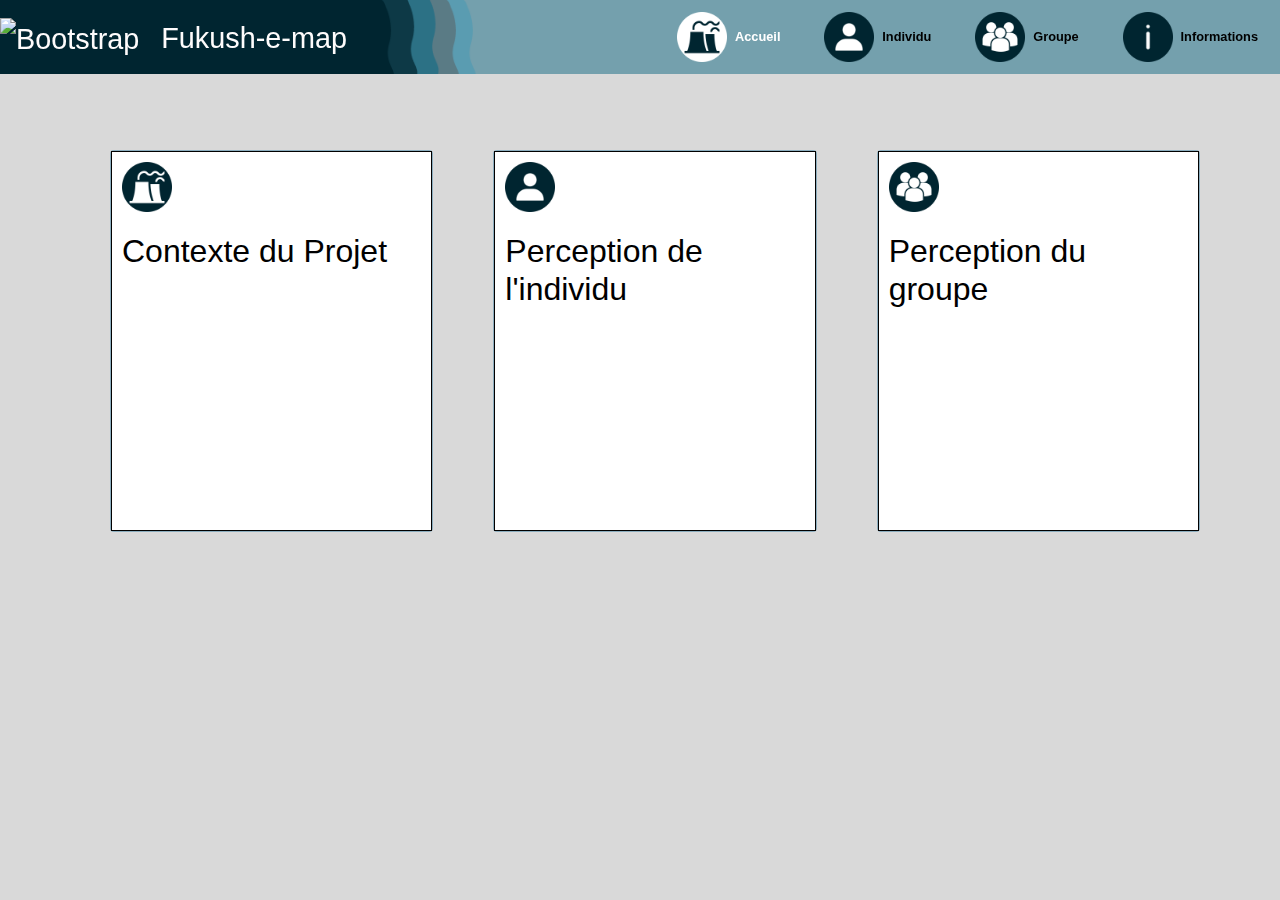
==== commit d742e9a0: "nom en blanc" ====
--- a/index.html
+++ b/index.html
@@ -16,71 +16,69 @@
 <body>
     <div id="body2">
         <div class="container">
-            <header id="header2" class="border-bottom lh-1 py-1 fixed-top">
-                <div class="row flex-nowrap justify-content-between align-items-center">
-                    <div class="col-6 pt-1">
-                        <a class="navbar-brand" href="index.html">
-                            <img src="img/logo.png" alt="Bootstrap" width=100% height=100%>
-                            <a class="navbar-brand" href="index.html">Fukush-e-map</a>
-                        </a>
+          <header id="header2" class="border-bottom lh-1 py-1 fixed-top">
+            <div class="row flex-nowrap justify-content-between align-items-center">
+              <div class="col-6 pt-1">
+                <a class="navbar-brand" href="index.html">
+                  <img src="img/logo.png" alt="Bootstrap" width=100% height=100%>
+                  <a class="navbar-brand" href="index.html">Fukush-e-map</a>
+                </a>
+              </div>
+              <div class="col-6">
+                <div style="display: flex; flex-wrap: wrap; justify-content: space-around;">
+                  <div class="card-container2">
+                    <div class="card2">
+                      <a id="lienImage1" href="index.html">
+                        <div class="card--display2" style="display: flex; align-items: center; justify-content: center;">
+                          <img id="imageChanger1" src="img/Centrale_aprés.png" class="person-icon">
+                          <span  id = "accueil" style="color:#ffffff">Accueil</span>
+                        </div>
+                      </a>
+                      <div class="card--border2"></div>
                     </div>
-                    <div class="col-6">
-                        <div style="display: flex; flex-wrap: wrap; justify-content: space-around;">
-                            <div class="card-container2">
-                                <div class="card2">
-                                    <a id="lienImage1" href="index.html">
-                                        <div class="card--display2"
-                                            style="display: flex; align-items: center; justify-content: center;">
-                                            <img id="imageChanger1" src="img/Centrale_aprés.png" class="person-icon">
-                                        </div>
-                                    </a>
-                                    <div class="card--border2"></div>
-                                </div>
-                            </div>
-
-                            <div class="card-container2">
-                                <div class="card2">
-                                    <a id="lienImage2" href="Individue.html">
-                                        <div class="card--display2"
-                                            style="display: flex; align-items: center; justify-content: center;">
-                                            <img id="imageChanger2" src="img/Utilisateur_avant.png" class="person-icon">
-                                        </div>
-                                    </a>
-                                    <div class="card--border2"></div>
-                                </div>
-                            </div>
-
-                            <div class="card-container2">
-                                <div class="card2">
-                                    <a id="lienImage3" href="Groupe.html">
-                                        <div class="card--display2"
-                                            style="display: flex; align-items: center; justify-content: center;">
-                                            <img id="imageChanger3" src="img/Groupe_avant.png" alt="Groupe"
-                                                class="person-icon">
-                                        </div>
-                                    </a>
-                                    <div class="card--border2"></div>
-                                </div>
-                            </div>
-
-                            <div class="card-container2">
-                                <div class="card2">
-                                    <a id="lienImage4" href="Informations.html">
-                                        <div class="card--display2"
-                                            style="display: flex; align-items: center; justify-content: center;">
-                                            <img id="imageChanger4" src="img/info_avant.png" alt="Info"
-                                                class="person-icon">
-                                        </div>
-                                    </a>
-                                    <div class="card--border2"></div>
-                                </div>
-                            </div>
+                  </div>
+    
+                  <div class="card-container2">
+                    <div class="card2">
+                      <a id="lienImage2" href="Individue.html">
+                        <div class="card--display2" style="display: flex; align-items: center; justify-content: center;">
+                          <img id="imageChanger2" src="img/Utilisateur_avant.png" class="person-icon">
+                          <span  id = "accueil">Individu</span>
                         </div>
+                      </a>
+                      <div class="card--border2"></div>
                     </div>
+                  </div>
+    
+                  <div class="card-container2">
+                    <div class="card2">
+                      <a id="lienImage3" href="Groupe.html">
+                        <div class="card--display2" style="display: flex; align-items: center; justify-content: center;">
+                          <img id="imageChanger3" src="img/Groupe_avant.png" alt="Groupe" class="person-icon">
+                          <span  id = "accueil">Groupe</span>
+                        </div>
+                      </a>
+                      <div class="card--border2"></div>
+                    </div>
+                  </div>
+    
+                  <div class="card-container2">
+                    <div class="card2"> 
+                      <a id="lienImage4" href="Informations.html">
+                        <div class="card--display2" style="display: flex; align-items: center; justify-content: center;">
+                          <img id="imageChanger4" src="img/info_avant.png" alt="Info" class="person-icon">
+                          <span  id = "accueil">Informations</span>
+                        </div>
+                      </a>
+                      <div class="card--border2"></div>
+                    </div>
+                  </div>
                 </div>
-            </header>
+              </div>
+            </div>
+          </header>
         </div>
-    </div>
+      </div>
 
     <div class="card-container">
         <div class="card"><a href="index.html">
--- a/style.css
+++ b/style.css
@@ -109,18 +109,29 @@
   src: url('font/AllertaStencil-Regular.ttf') format('truetype');
 }
 
-body{
-  font-family: 'Allerta Stencile', sans-serif;
+body {
+  font-family: 'Allerta Stencil', sans-serif;
   margin: 0;
   padding-top: 70px;
-  background-size: cover;
-  background-position: center;
+  overflow: hidden; /* Optionnel, selon votre mise en page */
+  position: relative; /* Assure que les éléments positionnés sont relativement positionnés par rapport à lui */
+}
+
+body::before {
+  content: "";
+  position: fixed;
+  top: 0;
+  left: 0;
+  width: 100%;
+  height: 100%;
+  background: rgba(0, 0, 0, 0.5); /* Couleur de fond semi-transparente */
+  z-index: -1; /* Place la superposition derrière le contenu du body */
   background-image: url('img/645.jpg');
-  background-repeat: no-repeat;
-  background-attachment: fixed;
-  background-blend-mode: multiply;
-  overflow: hidden;
-}
+  background-repeat: repeat;
+  background-size: 100% 100%;
+  opacity: 0.3;
+}
+
 
 html,
 body {
--- a/Header_css_image/Animation_header.css
+++ b/Header_css_image/Animation_header.css
@@ -100,4 +100,10 @@
   background-color: #9fc6da;
   background-size: cover; /* Ajuster la taille de l'image pour couvrir toute la carte */
   background-position: center; /* Centrer l'image dans la carte */
+}
+
+#accueil {
+  font-size:0.8em;
+  margin-left: 8px;
+  font-family:'Allerta Stencile', sans-serif;
 }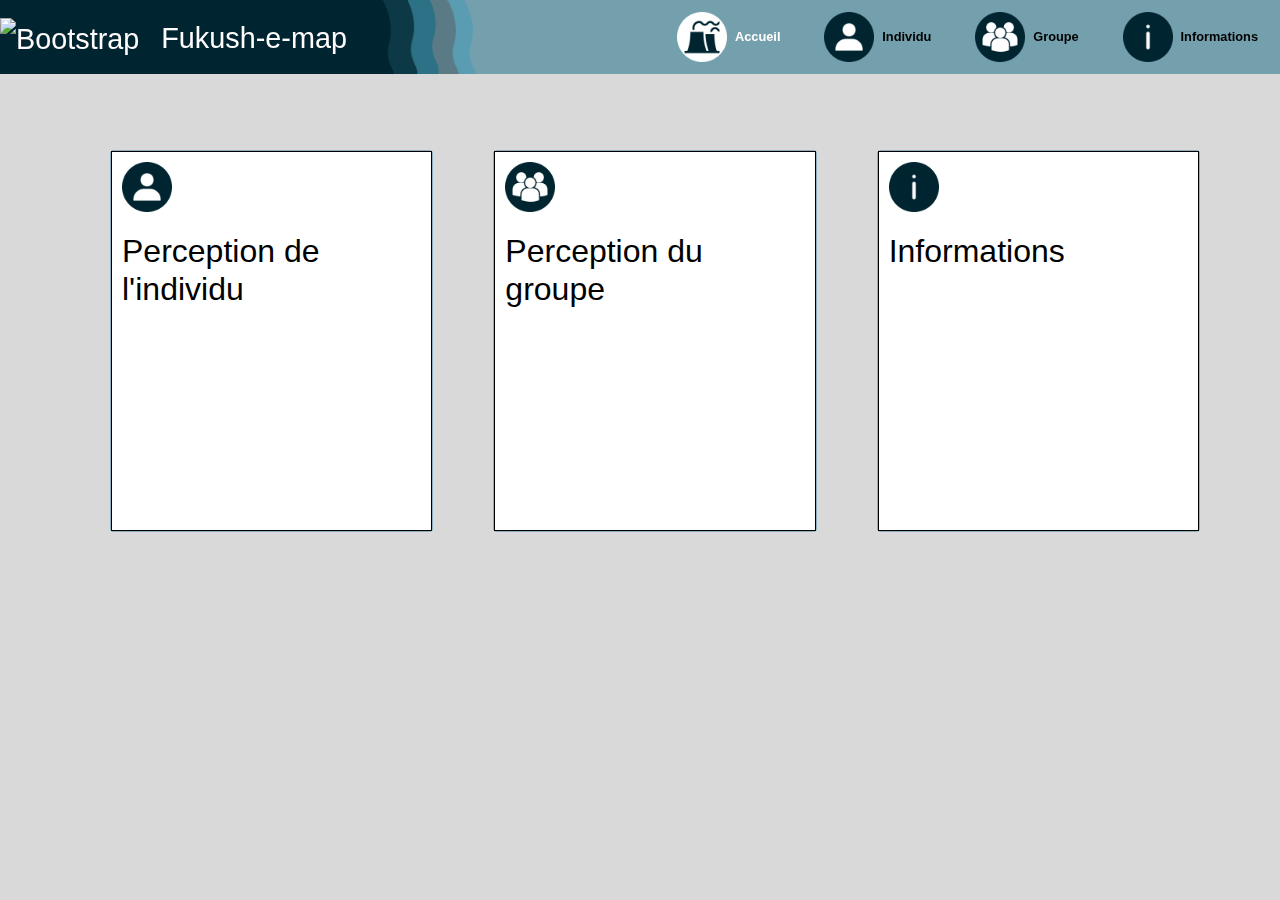
==== commit 6c38cf1f: "version finale" ====
--- a/index.html
+++ b/index.html
@@ -7,6 +7,7 @@
     <title>Fukush-e-map</title>
 
     <!-- Chargement d'un fichier de style CSS depuis le site web BootstrapCDN  -->
+    
     <link rel="stylesheet" href="https://stackpath.bootstrapcdn.com/bootstrap/4.5.2/css/bootstrap.min.css">
     <link rel="stylesheet" href="style.css">
     <link rel="stylesheet" href="css_animation_index_source/animation_page_accueil.css">
@@ -79,25 +80,6 @@
           </header>
         </div>
       </div>
-
-    <div class="card-container">
-        <div class="card"><a href="index.html">
-                <div class="card--display"><img src="img/Centrale_avant.png" alt="Person Image"
-                        class="person-icon"></i><br>
-                    <h2>Contexte du Projet</h2>
-                </div>
-                <div class="card--hover">
-                    <img src="img/Centrale_avant.png" alt="Person Image" class="person-icon">
-                    <h2>Contexte du Projet</h2>
-                    <p style="font-size:0.8em;">L’application donnera suite aux résultats du projet de recherche DILEM
-                        (2012-2017), consacré au suivi de personnes sinistrées de l’accident nucléaire de la centrale
-                        Fukushima Daiichi (1F) au Japon, et focalisé sur la « zone grise » de l’accident.</p>
-                    <p class="link">Lien vers des sources du projet</p>
-                </div>
-            </a>
-            <div class="card--border"></div>
-        </div>
-    </div>
     <div class="card-container">
         <div class="card"><a href="Individue.html">
                 <div class="card--display">
@@ -138,6 +120,25 @@
             <div class="card--border"></div>
         </div>
     </div>
+    <div class="card-container">
+      <div class="card"><a href="Informations.html">
+              <div class="card--display"><img src="img/info_avant.png" alt="Person Image"
+                      class="person-icon"></i><br>
+                  <h2>Informations</h2>
+              </div>
+              <div class="card--hover">
+                  <img src="img/info_avant.png" alt="Person Image" class="person-icon">
+                  <h2>Informations</h2>
+                  <p style="font-size:0.8em;">L’application donnera suite aux résultats du projet de recherche DILEM
+                      (2012-2017), consacré au suivi de personnes sinistrées de l’accident nucléaire de la centrale
+                      Fukushima Daiichi (1F) au Japon, et focalisé sur la « zone grise » de l’accident.</p>
+                  <p class="link">Lien vers la page d'Informations</p>
+              </div>
+          </a>
+          <div class="card--border"></div>
+      </div>
+  </div>
 </body>
 
+<script src="https://cdnjs.cloudflare.com/ajax/libs/jquery/3.7.1/jquery.min.js" integrity="sha512-v2CJ7UaYy4JwqLDIrZUI/4hqeoQieOmAZNXBeQyjo21dadnwR+8ZaIJVT8EE2iyI61OV8e6M8PP2/4hpQINQ/g==" crossorigin="anonymous" referrerpolicy="no-referrer"></script>
 </html>--- a/style.css
+++ b/style.css
@@ -119,7 +119,7 @@
 
 body::before {
   content: "";
-  position: fixed;
+  position: fixed; /* Assure que l'image de fond reste fixée lors du défilement */
   top: 0;
   left: 0;
   width: 100%;
@@ -127,10 +127,11 @@
   background: rgba(0, 0, 0, 0.5); /* Couleur de fond semi-transparente */
   z-index: -1; /* Place la superposition derrière le contenu du body */
   background-image: url('img/645.jpg');
-  background-repeat: repeat;
-  background-size: 100% 100%;
+  background-repeat: repeat; /* Répéter l'image horizontalement et verticalement */
+  background-size: 100% 100%; /* Redimensionner l'image pour qu'elle remplisse entièrement la zone */
   opacity: 0.3;
 }
+
 
 
 html,
@@ -492,7 +493,6 @@
   vertical-align: middle; /* Alignement vertical au centre */
   text-align: center; /* Alignement horizontal au centre */
   margin: 0px 20px 0px 0px; /* Ajouter de la marge */
-  
 }
 
 .legend-content {
